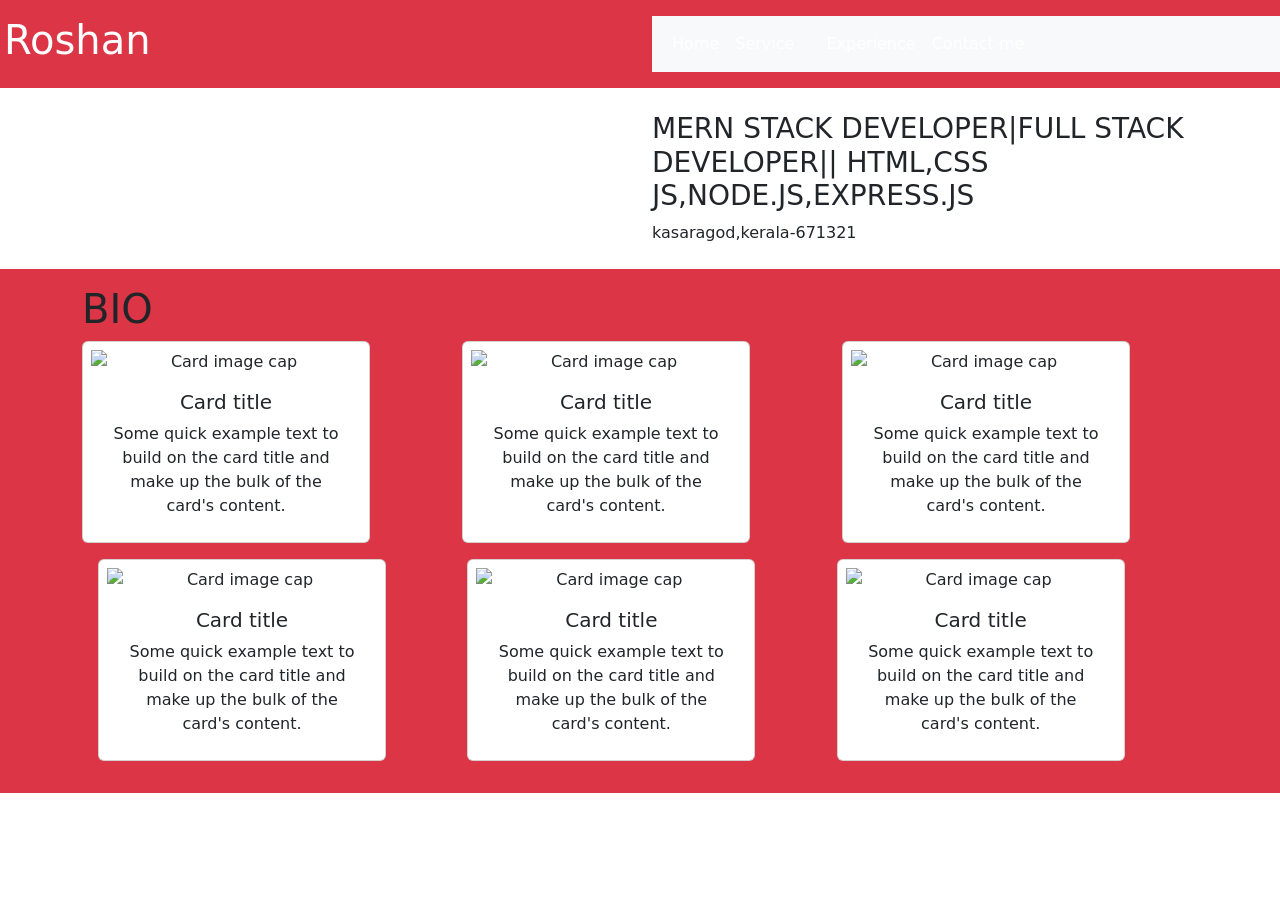
==== personal website/index.html @ 2dba428d "personal project" ====
<!DOCTYPE html>
<html lang="en">
<head>
  <meta charset="UTF-8">
  <meta name="viewport" content="width=device-width, initial-scale=1.0">
  <title>Roshan</title>
  <link href="https://cdn.jsdelivr.net/npm/bootstrap@5.0.2/dist/css/bootstrap.min.css" rel="stylesheet" integrity="sha384-EVSTQN3/azprG1Anm3QDgpJLIm9Nao0Yz1ztcQTwFspd3yD65VohhpuuCOmLASjC" crossorigin="anonymous">
</head>
<body>
<header class="bg-danger">
        <div class="row text-white ">
              <div class="col-md-6  p-3 ">
                   <h1>Roshan</h1> 
              </div>
               <div class="col-md-6 my-auto">
                <nav class="navbar navbar-expand-lg bg-body-tertiary">
  <div class="container-fluid">
    
    <button class="navbar-toggler" type="button" data-bs-toggle="collapse" data-bs-target="#navbarNav" aria-controls="navbarNav" aria-expanded="false" aria-label="Toggle navigation">
      <span class="navbar-toggler-icon"></span>
    </button>
    <div class="collapse navbar-collapse" id="navbarNav">
      <ul class="navbar-nav">
         <li class="nav-item">
          <a class="nav-link active aria-current=page text-white">Home</a>
        </li>
        <li class="nav-item">
          <a class="nav-link active aria-current=page text-white">Service</a>
        </li>
        <li class="nav-item">
          <a class="nav-link" href="#"></a>
        </li>
        <li class="nav-item">
          <a class="nav-link text-white">Experience</a>
        </li>
        <li class="nav-item">
          <a class="nav-link text-white">Contact me</a>
        </li>
      </ul>
    </div>
  </div>
</nav>
    
               </div>
          </div>
  
  </header>
  <section class="p-4">
    <div class="container">
      <div class="row align-items-center">
        <div class="col-md-6">
        <img src="c:\Users\rosha\Downloads\ChatGPT Image Aug 7, 2026, 09_39_12 PM.png" alt="" class="img-fluid rounded-circle">
      </div>
      <div class="col-md-6">
          <h3>MERN STACK DEVELOPER|FULL STACK DEVELOPER|| HTML,CSS JS,NODE.JS,EXPRESS.JS</h3>
      <h7>kasaragod,kerala-671321</h7>
        </div>
       </div>
    </div>

  </section>
  <section class="bg-danger p-3">
    <div class="container">
      <h1 class="text-align-center">BIO</h1>


        <div class="row">
            <div class="col-md-4">
               <div class="card text-center p-2" style="width: 18rem;">
                   <img class="fas fa-business-time" src="..." alt="Card image cap">
                   <div class="card-body">
                   <h5 class="card-title">Card title</h5>
                   <p class="card-text">Some quick example text to build on the card title and make up the bulk of the card's content.</p>
                   
                  </div>
                  
                  
              </div>
           </div>
           <div class="col-md-4">
               <div class="card text-center p-2" style="width: 18rem;">
                   <img class="fas fa-business-time" src="..." alt="Card image cap">
                   <div class="card-body">
                   <h5 class="card-title">Card title</h5>
                   <p class="card-text">Some quick example text to build on the card title and make up the bulk of the card's content.</p>
                   
                  </div>
                  
                  
              </div>
           </div>
           <div class="col-md-4">
               <div class="card text-center p-2" style="width: 18rem;">
                   <img class="fas fa-business-time" src="..." alt="Card image cap">
                   <div class="card-body">
                   <h5 class="card-title">Card title</h5>
                   <p class="card-text">Some quick example text to build on the card title and make up the bulk of the card's content.</p>
                   
                  </div>
                  
                  
              </div>
           </div>
        </div>

         <div class="row p-3">

           <div class="col-md-4">
               <div class="card text-center p-2" style="width: 18rem;">
                   <img class="fas fa-business-time" src="..." alt="Card image cap">
                   <div class="card-body">
                   <h5 class="card-title">Card title</h5>
                   <p class="card-text">Some quick example text to build on the card title and make up the bulk of the card's content.</p>
                  </div>
                 </div>
              </div>
                 <div class="col-md-4">
               <div class="card text-center p-2" style="width: 18rem;">
                   <img class="fas fa-business-time" src="..." alt="Card image cap">
                   <div class="card-body">
                   <h5 class="card-title">Card title</h5>
                   <p class="card-text">Some quick example text to build on the card title and make up the bulk of the card's content.</p>
                  </div>
                 </div>
              </div>
                 <div class="col-md-4">
               <div class="card text-center p-2" style="width: 18rem;">
                   <img class="fas fa-business-time" src="..." alt="Card image cap">
                   <div class="card-body">
                   <h5 class="card-title">Card title</h5>
                   <p class="card-text">Some quick example text to build on the card title and make up the bulk of the card's content.</p>
                  </div>
                 </div>
              </div>
        </div>
        </div>
    
  </section>
  
  <script src="https://cdn.jsdelivr.net/npm/@popperjs/core@2.9.2/dist/umd/popper.min.js" integrity="sha384-IQsoLXl5PILFhosVNubq5LC7Qb9DXgDA9i+tQ8Zj3iwWAwPtgFTxbJ8NT4GN1R8p" crossorigin="anonymous"></script>
<script src="https://cdn.jsdelivr.net/npm/bootstrap@5.0.2/dist/js/bootstrap.min.js" integrity="sha384-cVKIPhGWiC2Al4u+LWgxfKTRIcfu0JTxR+EQDz/bgldoEyl4H0zUF0QKbrJ0EcQF" crossorigin="anonymous"></script>
<script src="https://kit.fontawesome.com/4f7f0e7aa6.js" crossorigin="anonymous"></script>
</body>
</html>
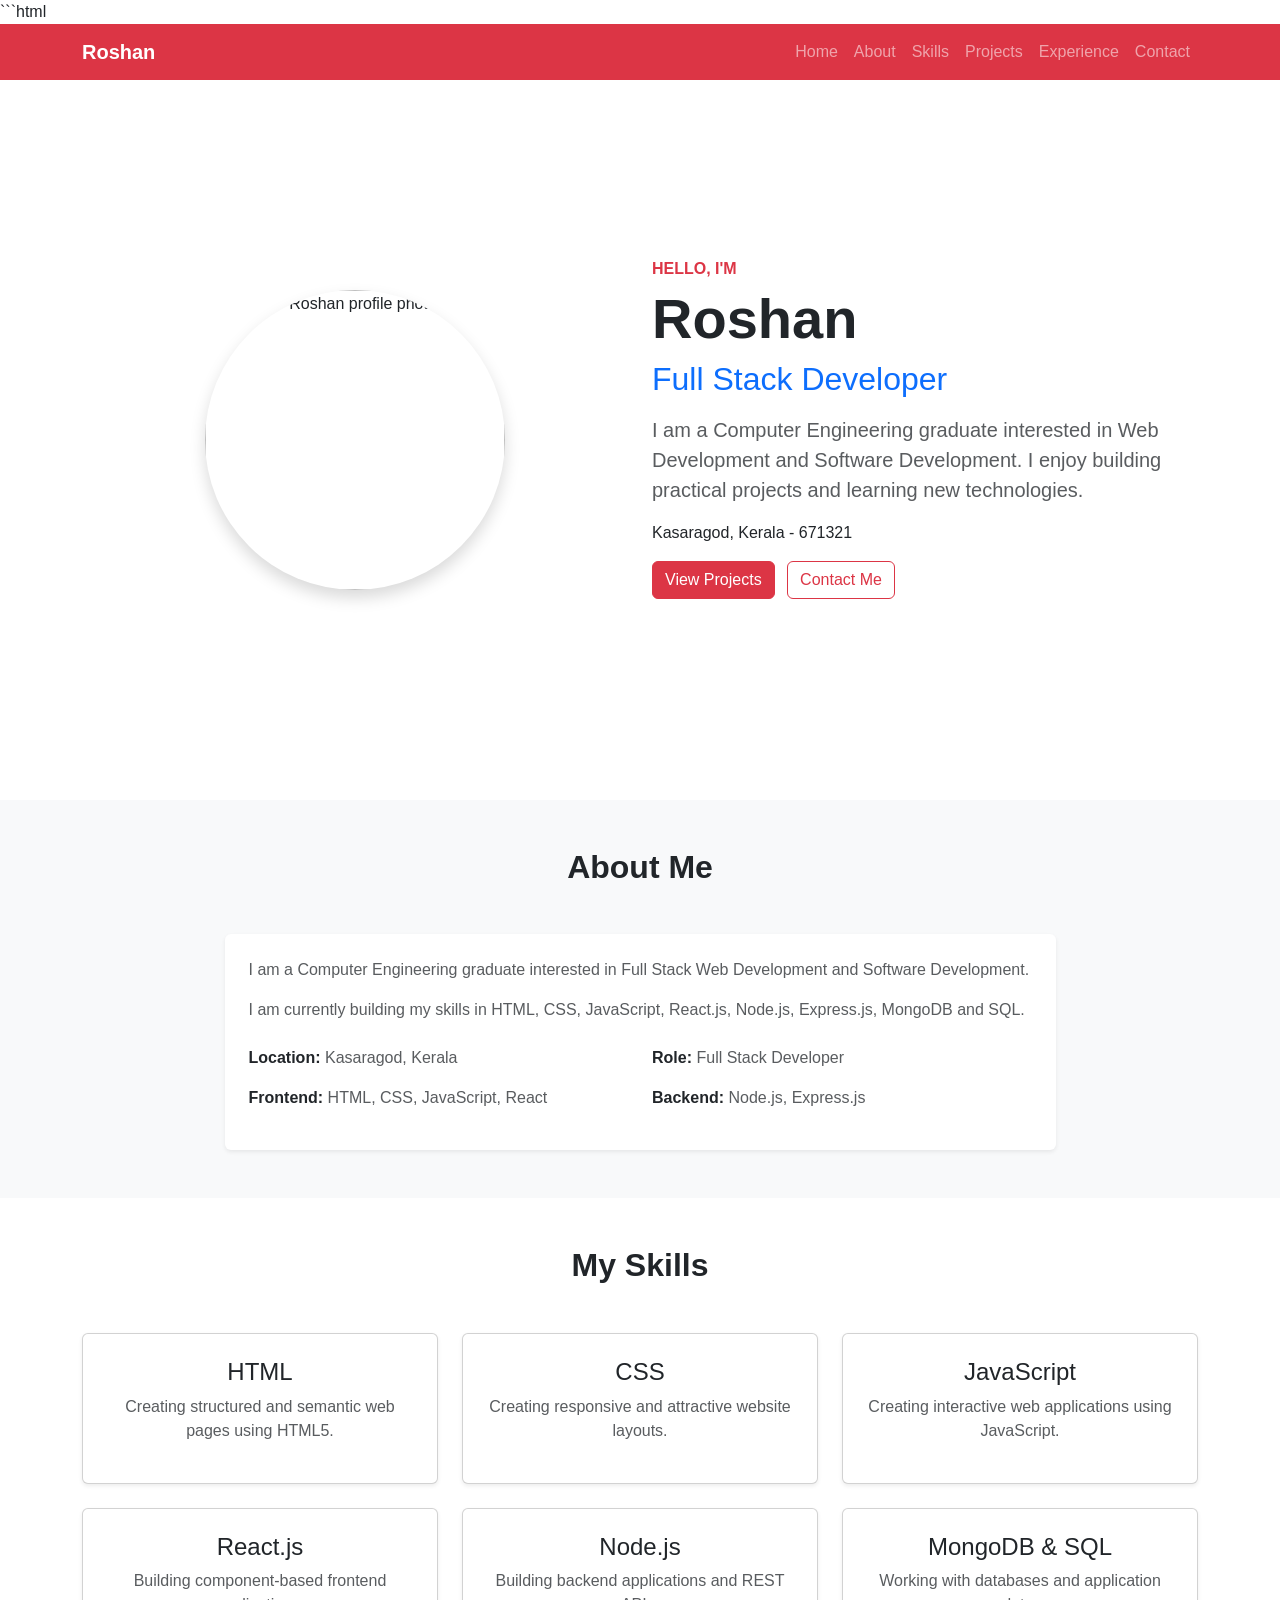
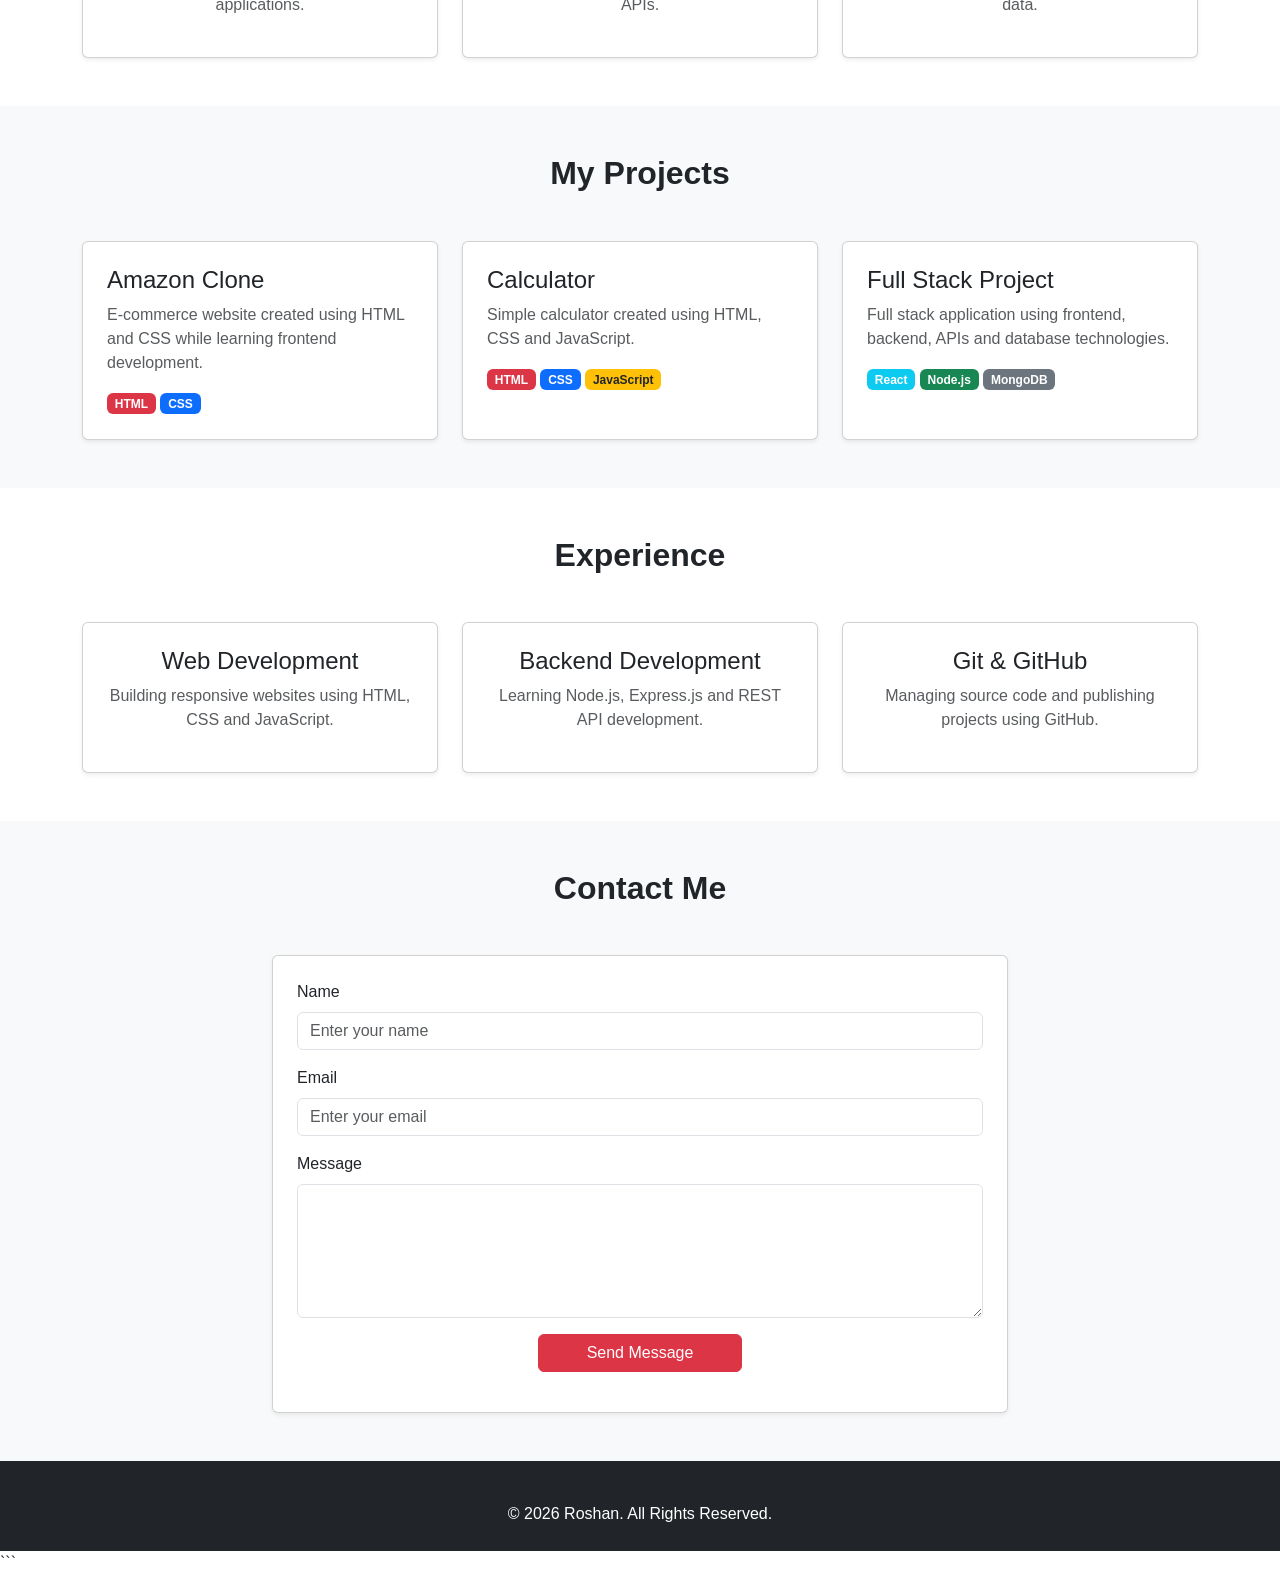
==== commit 20bc381c: "Updated portfolio" ====
--- a/personal website/index.html
+++ b/personal website/index.html
@@ -1,144 +1,992 @@
+```html
 <!DOCTYPE html>
 <html lang="en">
+
 <head>
-  <meta charset="UTF-8">
-  <meta name="viewport" content="width=device-width, initial-scale=1.0">
-  <title>Roshan</title>
-  <link href="https://cdn.jsdelivr.net/npm/bootstrap@5.0.2/dist/css/bootstrap.min.css" rel="stylesheet" integrity="sha384-EVSTQN3/azprG1Anm3QDgpJLIm9Nao0Yz1ztcQTwFspd3yD65VohhpuuCOmLASjC" crossorigin="anonymous">
+
+    <meta charset="UTF-8">
+    <meta name="viewport" content="width=device-width, initial-scale=1.0">
+
+    <title>Roshan | Portfolio</title>
+
+    <!-- Bootstrap CSS -->
+    <link
+        href="https://cdn.jsdelivr.net/npm/bootstrap@5.0.2/dist/css/bootstrap.min.css"
+        rel="stylesheet"
+    >
+
+    <!-- Font Awesome -->
+    <script
+        src="https://kit.fontawesome.com/4f7f0e7aa6.js"
+        crossorigin="anonymous">
+    </script>
+
+    <style>
+
+        html {
+            scroll-behavior: smooth;
+        }
+
+        body {
+            font-family: Arial, sans-serif;
+        }
+
+        .profile-img {
+            width: 300px;
+            height: 300px;
+            object-fit: cover;
+        }
+
+        .card {
+            transition: 0.3s;
+        }
+
+        .card:hover {
+            transform: translateY(-5px);
+        }
+
+        .hero {
+            min-height: 80vh;
+        }
+
+        footer {
+            padding: 25px 0;
+        }
+
+    </style>
+
 </head>
+
+
 <body>
-<header class="bg-danger">
-        <div class="row text-white ">
-              <div class="col-md-6  p-3 ">
-                   <h1>Roshan</h1> 
-              </div>
-               <div class="col-md-6 my-auto">
-                <nav class="navbar navbar-expand-lg bg-body-tertiary">
-  <div class="container-fluid">
-    
-    <button class="navbar-toggler" type="button" data-bs-toggle="collapse" data-bs-target="#navbarNav" aria-controls="navbarNav" aria-expanded="false" aria-label="Toggle navigation">
-      <span class="navbar-toggler-icon"></span>
-    </button>
-    <div class="collapse navbar-collapse" id="navbarNav">
-      <ul class="navbar-nav">
-         <li class="nav-item">
-          <a class="nav-link active aria-current=page text-white">Home</a>
-        </li>
-        <li class="nav-item">
-          <a class="nav-link active aria-current=page text-white">Service</a>
-        </li>
-        <li class="nav-item">
-          <a class="nav-link" href="#"></a>
-        </li>
-        <li class="nav-item">
-          <a class="nav-link text-white">Experience</a>
-        </li>
-        <li class="nav-item">
-          <a class="nav-link text-white">Contact me</a>
-        </li>
-      </ul>
+
+
+<!-- ================= NAVBAR ================= -->
+
+<nav class="navbar navbar-expand-lg navbar-dark bg-danger sticky-top">
+
+    <div class="container">
+
+        <a class="navbar-brand fw-bold" href="#home">
+            Roshan
+        </a>
+
+
+        <button
+            class="navbar-toggler"
+            type="button"
+            data-bs-toggle="collapse"
+            data-bs-target="#navbarNav"
+            aria-controls="navbarNav"
+            aria-expanded="false"
+            aria-label="Toggle navigation">
+
+            <span class="navbar-toggler-icon"></span>
+
+        </button>
+
+
+        <div class="collapse navbar-collapse" id="navbarNav">
+
+            <ul class="navbar-nav ms-auto">
+
+                <li class="nav-item">
+                    <a class="nav-link" href="#home">
+                        Home
+                    </a>
+                </li>
+
+                <li class="nav-item">
+                    <a class="nav-link" href="#about">
+                        About
+                    </a>
+                </li>
+
+                <li class="nav-item">
+                    <a class="nav-link" href="#skills">
+                        Skills
+                    </a>
+                </li>
+
+                <li class="nav-item">
+                    <a class="nav-link" href="#projects">
+                        Projects
+                    </a>
+                </li>
+
+                <li class="nav-item">
+                    <a class="nav-link" href="#experience">
+                        Experience
+                    </a>
+                </li>
+
+                <li class="nav-item">
+                    <a class="nav-link" href="#contact">
+                        Contact
+                    </a>
+                </li>
+
+            </ul>
+
+        </div>
+
     </div>
-  </div>
+
 </nav>
-    
-               </div>
-          </div>
-  
-  </header>
-  <section class="p-4">
+
+
+
+<!-- ================= HOME ================= -->
+
+<section id="home" class="hero d-flex align-items-center">
+
     <div class="container">
-      <div class="row align-items-center">
-        <div class="col-md-6">
-        <img src="c:\Users\rosha\Downloads\ChatGPT Image Aug 7, 2026, 09_39_12 PM.png" alt="" class="img-fluid rounded-circle">
-      </div>
-      <div class="col-md-6">
-          <h3>MERN STACK DEVELOPER|FULL STACK DEVELOPER|| HTML,CSS JS,NODE.JS,EXPRESS.JS</h3>
-      <h7>kasaragod,kerala-671321</h7>
+
+        <div class="row align-items-center">
+
+
+            <!-- PROFILE IMAGE -->
+
+            <div class="col-md-6 text-center mb-4 mb-md-0">
+
+                <img
+                    src="c:\Users\rosha\Downloads\ChatGPT Image Sep 13, 2026, 04_58_06 PM.png"
+                    alt="Roshan profile photo"
+                    class="profile-img rounded-circle shadow img-fluid"
+                >
+
+            </div>
+
+
+            <!-- INTRODUCTION -->
+
+            <div class="col-md-6">
+
+                <p class="text-danger fw-bold mb-1">
+                    HELLO, I'M
+                </p>
+
+                <h1 class="display-4 fw-bold">
+                    Roshan
+                </h1>
+
+                <h2 class="text-primary">
+                    Full Stack Developer
+                </h2>
+
+                <p class="lead text-muted mt-3">
+
+                    I am a Computer Engineering graduate interested
+                    in Web Development and Software Development.
+                    I enjoy building practical projects and learning
+                    new technologies.
+
+                </p>
+
+
+                <p>
+
+                    <i class="fas fa-map-marker-alt text-danger"></i>
+
+                    Kasaragod, Kerala - 671321
+
+                </p>
+
+
+                <a
+                    href="#projects"
+                    class="btn btn-danger me-2">
+
+                    View Projects
+
+                </a>
+
+
+                <a
+                    href="#contact"
+                    class="btn btn-outline-danger">
+
+                    Contact Me
+
+                </a>
+
+
+                <!-- SOCIAL LINKS -->
+
+                <div class="mt-4">
+
+                    <a
+                        href="#"
+                        class="text-dark me-3 fs-4">
+
+                        <i class="fab fa-github"></i>
+
+                    </a>
+
+
+                    <a
+                        href="#"
+                        class="text-primary me-3 fs-4">
+
+                        <i class="fab fa-linkedin"></i>
+
+                    </a>
+
+
+                    <a
+                        href="#"
+                        class="text-danger fs-4">
+
+                        <i class="fab fa-instagram"></i>
+
+                    </a>
+
+                </div>
+
+            </div>
+
         </div>
-       </div>
+
     </div>
 
-  </section>
-  <section class="bg-danger p-3">
+</section>
+
+
+
+<!-- ================= ABOUT ================= -->
+
+<section id="about" class="bg-light py-5">
+
     <div class="container">
-      <h1 class="text-align-center">BIO</h1>
-
-
-        <div class="row">
-            <div class="col-md-4">
-               <div class="card text-center p-2" style="width: 18rem;">
-                   <img class="fas fa-business-time" src="..." alt="Card image cap">
-                   <div class="card-body">
-                   <h5 class="card-title">Card title</h5>
-                   <p class="card-text">Some quick example text to build on the card title and make up the bulk of the card's content.</p>
-                   
-                  </div>
-                  
-                  
-              </div>
-           </div>
-           <div class="col-md-4">
-               <div class="card text-center p-2" style="width: 18rem;">
-                   <img class="fas fa-business-time" src="..." alt="Card image cap">
-                   <div class="card-body">
-                   <h5 class="card-title">Card title</h5>
-                   <p class="card-text">Some quick example text to build on the card title and make up the bulk of the card's content.</p>
-                   
-                  </div>
-                  
-                  
-              </div>
-           </div>
-           <div class="col-md-4">
-               <div class="card text-center p-2" style="width: 18rem;">
-                   <img class="fas fa-business-time" src="..." alt="Card image cap">
-                   <div class="card-body">
-                   <h5 class="card-title">Card title</h5>
-                   <p class="card-text">Some quick example text to build on the card title and make up the bulk of the card's content.</p>
-                   
-                  </div>
-                  
-                  
-              </div>
-           </div>
+
+        <h2 class="text-center fw-bold mb-5">
+            About Me
+        </h2>
+
+
+        <div class="row justify-content-center">
+
+            <div class="col-md-9">
+
+                <div class="card shadow-sm border-0">
+
+                    <div class="card-body p-4">
+
+                        <p class="text-muted">
+
+                            I am a Computer Engineering graduate
+                            interested in Full Stack Web Development
+                            and Software Development.
+
+                        </p>
+
+
+                        <p class="text-muted">
+
+                            I am currently building my skills in
+                            HTML, CSS, JavaScript, React.js, Node.js,
+                            Express.js, MongoDB and SQL.
+
+                        </p>
+
+
+                        <div class="row mt-4">
+
+                            <div class="col-md-6 mb-3">
+
+                                <strong>Location:</strong>
+
+                                <span class="text-muted">
+                                    Kasaragod, Kerala
+                                </span>
+
+                            </div>
+
+
+                            <div class="col-md-6 mb-3">
+
+                                <strong>Role:</strong>
+
+                                <span class="text-muted">
+                                    Full Stack Developer
+                                </span>
+
+                            </div>
+
+
+                            <div class="col-md-6 mb-3">
+
+                                <strong>Frontend:</strong>
+
+                                <span class="text-muted">
+                                    HTML, CSS, JavaScript, React
+                                </span>
+
+                            </div>
+
+
+                            <div class="col-md-6 mb-3">
+
+                                <strong>Backend:</strong>
+
+                                <span class="text-muted">
+                                    Node.js, Express.js
+                                </span>
+
+                            </div>
+
+                        </div>
+
+                    </div>
+
+                </div>
+
+            </div>
+
         </div>
 
-         <div class="row p-3">
-
-           <div class="col-md-4">
-               <div class="card text-center p-2" style="width: 18rem;">
-                   <img class="fas fa-business-time" src="..." alt="Card image cap">
-                   <div class="card-body">
-                   <h5 class="card-title">Card title</h5>
-                   <p class="card-text">Some quick example text to build on the card title and make up the bulk of the card's content.</p>
-                  </div>
-                 </div>
-              </div>
-                 <div class="col-md-4">
-               <div class="card text-center p-2" style="width: 18rem;">
-                   <img class="fas fa-business-time" src="..." alt="Card image cap">
-                   <div class="card-body">
-                   <h5 class="card-title">Card title</h5>
-                   <p class="card-text">Some quick example text to build on the card title and make up the bulk of the card's content.</p>
-                  </div>
-                 </div>
-              </div>
-                 <div class="col-md-4">
-               <div class="card text-center p-2" style="width: 18rem;">
-                   <img class="fas fa-business-time" src="..." alt="Card image cap">
-                   <div class="card-body">
-                   <h5 class="card-title">Card title</h5>
-                   <p class="card-text">Some quick example text to build on the card title and make up the bulk of the card's content.</p>
-                  </div>
-                 </div>
-              </div>
+    </div>
+
+</section>
+
+
+
+<!-- ================= SKILLS ================= -->
+
+<section id="skills" class="py-5">
+
+    <div class="container">
+
+        <h2 class="text-center fw-bold mb-5">
+            My Skills
+        </h2>
+
+
+        <div class="row g-4">
+
+
+            <!-- HTML -->
+
+            <div class="col-md-4">
+
+                <div class="card h-100 text-center shadow-sm">
+
+                    <div class="card-body p-4">
+
+                        <i
+                            class="fab fa-html5 fa-3x text-danger mb-3">
+                        </i>
+
+                        <h4>
+                            HTML
+                        </h4>
+
+                        <p class="text-muted">
+
+                            Creating structured and semantic
+                            web pages using HTML5.
+
+                        </p>
+
+                    </div>
+
+                </div>
+
+            </div>
+
+
+            <!-- CSS -->
+
+            <div class="col-md-4">
+
+                <div class="card h-100 text-center shadow-sm">
+
+                    <div class="card-body p-4">
+
+                        <i
+                            class="fab fa-css3-alt fa-3x text-primary mb-3">
+                        </i>
+
+                        <h4>
+                            CSS
+                        </h4>
+
+                        <p class="text-muted">
+
+                            Creating responsive and attractive
+                            website layouts.
+
+                        </p>
+
+                    </div>
+
+                </div>
+
+            </div>
+
+
+            <!-- JAVASCRIPT -->
+
+            <div class="col-md-4">
+
+                <div class="card h-100 text-center shadow-sm">
+
+                    <div class="card-body p-4">
+
+                        <i
+                            class="fab fa-js-square fa-3x text-warning mb-3">
+                        </i>
+
+                        <h4>
+                            JavaScript
+                        </h4>
+
+                        <p class="text-muted">
+
+                            Creating interactive web applications
+                            using JavaScript.
+
+                        </p>
+
+                    </div>
+
+                </div>
+
+            </div>
+
+
+            <!-- REACT -->
+
+            <div class="col-md-4">
+
+                <div class="card h-100 text-center shadow-sm">
+
+                    <div class="card-body p-4">
+
+                        <i
+                            class="fab fa-react fa-3x text-info mb-3">
+                        </i>
+
+                        <h4>
+                            React.js
+                        </h4>
+
+                        <p class="text-muted">
+
+                            Building component-based frontend
+                            applications.
+
+                        </p>
+
+                    </div>
+
+                </div>
+
+            </div>
+
+
+            <!-- NODE -->
+
+            <div class="col-md-4">
+
+                <div class="card h-100 text-center shadow-sm">
+
+                    <div class="card-body p-4">
+
+                        <i
+                            class="fab fa-node-js fa-3x text-success mb-3">
+                        </i>
+
+                        <h4>
+                            Node.js
+                        </h4>
+
+                        <p class="text-muted">
+
+                            Building backend applications
+                            and REST APIs.
+
+                        </p>
+
+                    </div>
+
+                </div>
+
+            </div>
+
+
+            <!-- DATABASE -->
+
+            <div class="col-md-4">
+
+                <div class="card h-100 text-center shadow-sm">
+
+                    <div class="card-body p-4">
+
+                        <i
+                            class="fas fa-database fa-3x text-secondary mb-3">
+                        </i>
+
+                        <h4>
+                            MongoDB & SQL
+                        </h4>
+
+                        <p class="text-muted">
+
+                            Working with databases and
+                            application data.
+
+                        </p>
+
+                    </div>
+
+                </div>
+
+            </div>
+
         </div>
+
+    </div>
+
+</section>
+
+
+
+<!-- ================= PROJECTS ================= -->
+
+<section id="projects" class="bg-light py-5">
+
+    <div class="container">
+
+        <h2 class="text-center fw-bold mb-5">
+            My Projects
+        </h2>
+
+
+        <div class="row g-4">
+
+
+            <!-- PROJECT 1 -->
+
+            <div class="col-md-4">
+
+                <div class="card h-100 shadow-sm">
+
+                    <div class="card-body p-4">
+
+                        <i
+                            class="fas fa-shopping-cart fa-3x text-danger mb-3">
+                        </i>
+
+                        <h4 class="card-title">
+                            Amazon Clone
+                        </h4>
+
+                        <p class="card-text text-muted">
+
+                            E-commerce website created using
+                            HTML and CSS while learning
+                            frontend development.
+
+                        </p>
+
+
+                        <span class="badge bg-danger">
+                            HTML
+                        </span>
+
+                        <span class="badge bg-primary">
+                            CSS
+                        </span>
+
+                    </div>
+
+                </div>
+
+            </div>
+
+
+            <!-- PROJECT 2 -->
+
+            <div class="col-md-4">
+
+                <div class="card h-100 shadow-sm">
+
+                    <div class="card-body p-4">
+
+                        <i
+                            class="fas fa-calculator fa-3x text-primary mb-3">
+                        </i>
+
+                        <h4 class="card-title">
+                            Calculator
+                        </h4>
+
+                        <p class="card-text text-muted">
+
+                            Simple calculator created using
+                            HTML, CSS and JavaScript.
+
+                        </p>
+
+
+                        <span class="badge bg-danger">
+                            HTML
+                        </span>
+
+                        <span class="badge bg-primary">
+                            CSS
+                        </span>
+
+                        <span class="badge bg-warning text-dark">
+                            JavaScript
+                        </span>
+
+                    </div>
+
+                </div>
+
+            </div>
+
+
+            <!-- PROJECT 3 -->
+
+            <div class="col-md-4">
+
+                <div class="card h-100 shadow-sm">
+
+                    <div class="card-body p-4">
+
+                        <i
+                            class="fas fa-laptop-code fa-3x text-success mb-3">
+                        </i>
+
+                        <h4 class="card-title">
+                            Full Stack Project
+                        </h4>
+
+                        <p class="card-text text-muted">
+
+                            Full stack application using
+                            frontend, backend, APIs and
+                            database technologies.
+
+                        </p>
+
+
+                        <span class="badge bg-info">
+                            React
+                        </span>
+
+                        <span class="badge bg-success">
+                            Node.js
+                        </span>
+
+                        <span class="badge bg-secondary">
+                            MongoDB
+                        </span>
+
+                    </div>
+
+                </div>
+
+            </div>
+
         </div>
-    
-  </section>
-  
-  <script src="https://cdn.jsdelivr.net/npm/@popperjs/core@2.9.2/dist/umd/popper.min.js" integrity="sha384-IQsoLXl5PILFhosVNubq5LC7Qb9DXgDA9i+tQ8Zj3iwWAwPtgFTxbJ8NT4GN1R8p" crossorigin="anonymous"></script>
-<script src="https://cdn.jsdelivr.net/npm/bootstrap@5.0.2/dist/js/bootstrap.min.js" integrity="sha384-cVKIPhGWiC2Al4u+LWgxfKTRIcfu0JTxR+EQDz/bgldoEyl4H0zUF0QKbrJ0EcQF" crossorigin="anonymous"></script>
-<script src="https://kit.fontawesome.com/4f7f0e7aa6.js" crossorigin="anonymous"></script>
+
+    </div>
+
+</section>
+
+
+
+<!-- ================= EXPERIENCE ================= -->
+
+<section id="experience" class="py-5">
+
+    <div class="container">
+
+        <h2 class="text-center fw-bold mb-5">
+            Experience
+        </h2>
+
+
+        <div class="row g-4">
+
+
+            <div class="col-md-4">
+
+                <div class="card h-100 shadow-sm text-center">
+
+                    <div class="card-body p-4">
+
+                        <i
+                            class="fas fa-code fa-3x text-danger mb-3">
+                        </i>
+
+                        <h4>
+                            Web Development
+                        </h4>
+
+                        <p class="text-muted">
+
+                            Building responsive websites using
+                            HTML, CSS and JavaScript.
+
+                        </p>
+
+                    </div>
+
+                </div>
+
+            </div>
+
+
+            <div class="col-md-4">
+
+                <div class="card h-100 shadow-sm text-center">
+
+                    <div class="card-body p-4">
+
+                        <i
+                            class="fas fa-server fa-3x text-primary mb-3">
+                        </i>
+
+                        <h4>
+                            Backend Development
+                        </h4>
+
+                        <p class="text-muted">
+
+                            Learning Node.js, Express.js
+                            and REST API development.
+
+                        </p>
+
+                    </div>
+
+                </div>
+
+            </div>
+
+
+            <div class="col-md-4">
+
+                <div class="card h-100 shadow-sm text-center">
+
+                    <div class="card-body p-4">
+
+                        <i
+                            class="fab fa-github fa-3x text-dark mb-3">
+                        </i>
+
+                        <h4>
+                            Git & GitHub
+                        </h4>
+
+                        <p class="text-muted">
+
+                            Managing source code and
+                            publishing projects using GitHub.
+
+                        </p>
+
+                    </div>
+
+                </div>
+
+            </div>
+
+        </div>
+
+    </div>
+
+</section>
+
+
+
+<!-- ================= CONTACT ================= -->
+
+<section id="contact" class="bg-light py-5">
+
+    <div class="container">
+
+        <h2 class="text-center fw-bold mb-5">
+            Contact Me
+        </h2>
+
+
+        <div class="row justify-content-center">
+
+            <div class="col-md-8">
+
+                <div class="card shadow-sm">
+
+                    <div class="card-body p-4">
+
+                        <form>
+
+
+                            <!-- NAME -->
+
+                            <div class="mb-3">
+
+                                <label
+                                    for="name"
+                                    class="form-label">
+
+                                    Name
+
+                                </label>
+
+                                <input
+                                    type="text"
+                                    id="name"
+                                    class="form-control"
+                                    placeholder="Enter your name"
+                                    required
+                                >
+
+                            </div>
+
+
+                            <!-- EMAIL -->
+
+                            <div class="mb-3">
+
+                                <label
+                                    for="email"
+                                    class="form-label">
+
+                                    Email
+
+                                </label>
+
+                                <input
+                                    type="email"
+                                    id="email"
+                                    class="form-control"
+                                    placeholder="Enter your email"
+                                    required
+                                >
+
+                            </div>
+
+
+                            <!-- MESSAGE -->
+
+                            <div class="mb-3">
+
+                                <label
+                                    for="message"
+                                    class="form-label">
+
+                                    Message
+
+                                </label>
+
+                                <textarea
+                                    id="message"
+                                    class="form-control"
+                                    rows="5"
+                                    placeholder="Type your message">
+                                </textarea>
+
+                            </div>
+
+
+                            <!-- BUTTON -->
+
+                            <div class="text-center">
+
+                                <button
+                                    type="submit"
+                                    class="btn btn-danger px-5">
+
+                                    Send Message
+
+                                </button>
+
+                            </div>
+
+
+                        </form>
+
+                    </div>
+
+                </div>
+
+            </div>
+
+        </div>
+
+    </div>
+
+</section>
+
+
+
+<!-- ================= FOOTER ================= -->
+
+<footer class="bg-dark text-white">
+
+    <div class="container text-center">
+
+        <div class="mb-3">
+
+            <a
+                href="#"
+                class="text-white fs-4 me-3">
+
+                <i class="fab fa-github"></i>
+
+            </a>
+
+
+            <a
+                href="#"
+                class="text-white fs-4 me-3">
+
+                <i class="fab fa-linkedin"></i>
+
+            </a>
+
+
+            <a
+                href="#"
+                class="text-white fs-4">
+
+                <i class="fab fa-instagram"></i>
+
+            </a>
+
+        </div>
+
+
+        <p class="mb-0">
+
+            © 2026 Roshan. All Rights Reserved.
+
+        </p>
+
+    </div>
+
+</footer>
+
+
+
+<!-- ================= BOOTSTRAP JS ================= -->
+
+<script
+    src="https://cdn.jsdelivr.net/npm/@popperjs/core@2.9.2/dist/umd/popper.min.js">
+</script>
+
+<script
+    src="https://cdn.jsdelivr.net/npm/bootstrap@5.0.2/dist/js/bootstrap.min.js">
+</script>
+
+
 </body>
-</html>+
+</html>
+```
